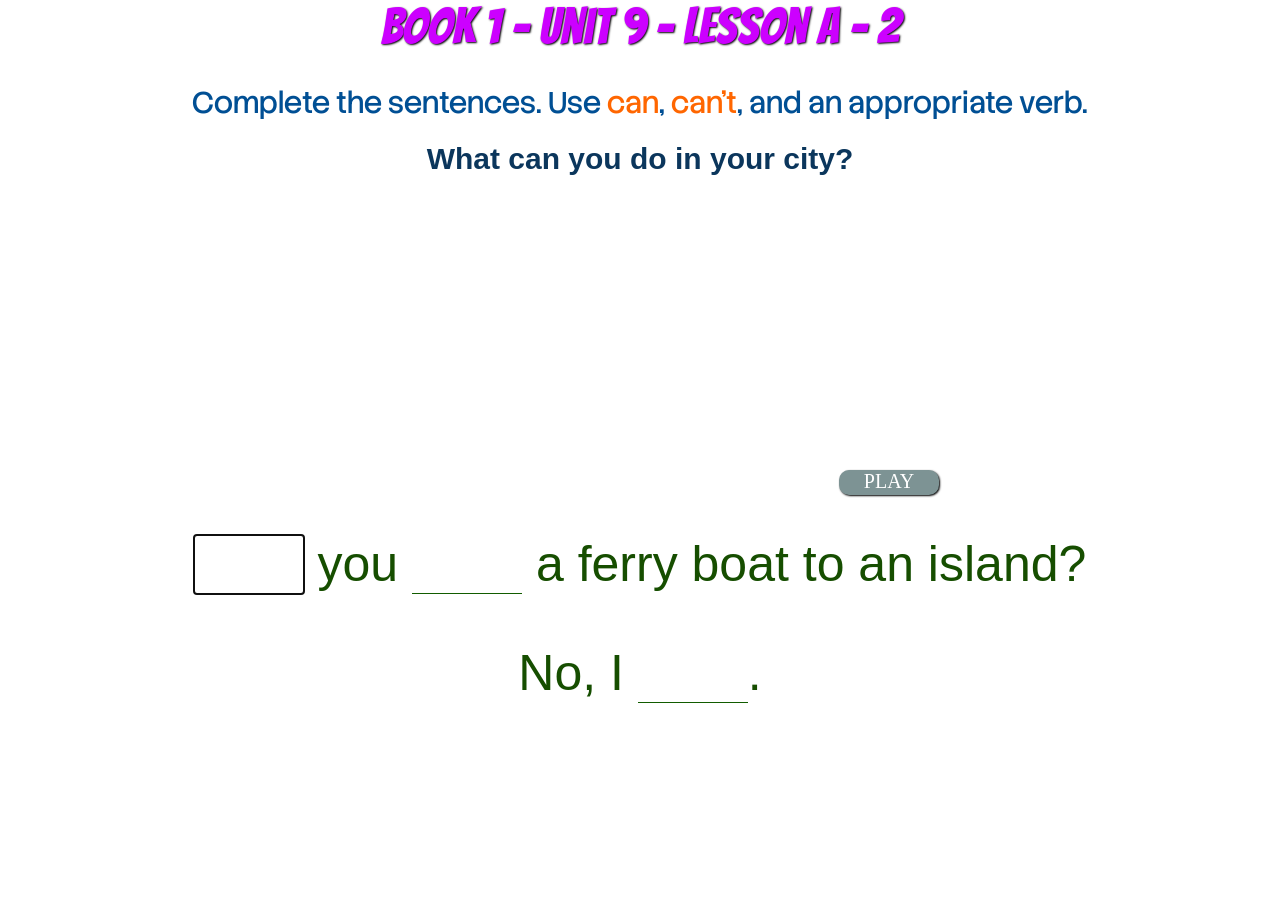
==== page2.html @ 5f4c2f85 "Add files via upload" ====
<!DOCTYPE html>
<html lang="en">
<head>
    <meta charset="UTF-8">
    <meta name="viewport" content="width=device-width, initial-scale=1.0">
    <link rel="stylesheet" href="style.css">
    <title>Book 1 - Unit 9 - Lesson A</title>
</head>
<body>

    <audio id="right" src="assets/right.mp3"></audio>

    <div class="heading">Book 1 - Unit 9 - Lesson A - 2</div>

    <div class="instructions">Complete the sentences. Use <span class="spans">can</span>, 
        <span class="spans">can't</span>, and an appropriate verb.</div>

    <div class="container">
        <div class="question">What can you do in your city?</div>

        <video id="video" class="videos" src="assets/ferry.mp4"></video>

        <div class="buttons" id="play">PLAY</div>

        <div class="sentences"><input id="input1" class="inputs" type="text" autofocus> you
        <input id="input2" class="inputs" type="text"> a ferry boat to an island? </div></div>

        <div class="sentences">No, I <input id="input3" class="inputs" type="text">.
        </div></div>

    <a id="next" class="next" href="page3.html">Next</a>



    <script src="page2.js"></script>
    
</body>
</html>
---- style.css ----
@import url('https://fonts.googleapis.com/css2?family=Bangers&family=Stack+Sans+Headline:wght@200..700&display=swap');

* {
    box-sizing: border-box;
    margin: 0 auto;
    padding: 0;
    text-align: center;
}

.heading {
    font-family: 'Bangers', sans-serif;
    font-size: 50px;
    color: rgb(204, 0, 255);
    text-shadow: 1px 1px 2px black;
    margin-bottom: 30px;
    user-select: none;
}

.instructions {
    font-size: 30px;
    font-family: 'Stack Sans Headline', sans-serif;
    color: rgb(0, 79, 148);
    margin-bottom: 20px;
    user-select: none;
}

.spans {
    color: rgb(255, 102, 0);
    user-select: none;
}

.question {
    font-size: 30px;
    font-family: 'Stack', sans-serif;
    color: rgb(11, 54, 92);
    margin-bottom: 20px;
    font-weight: 600;
    user-select: none;
}

.sentences {
    font-size: 50px;
    font-family: 'Stack', sans-serif;
    color: rgb(22, 78, 0);
    margin-bottom: 50px;
    user-select: none;
}

.inputs {
    width: 110px;
    font-size: 50px;
    border-style: none;
    border-bottom: 1px solid rgb(18, 92, 0);
    color: rgb(151, 1, 151);
    user-select: none;
}

.videos {
    width: 600px;
    position: relative;
    margin-bottom: 0px;
    cursor: pointer;
    border-radius: 20px;
    user-select: none;
}

.buttons {
    font-size: 20px;
    width: 100px;
    height: 25px;
    border-radius: 10px;
    box-shadow: 1px 1px 2px black;
    margin-bottom: 10px;
    cursor: pointer;
    background-color:rgb(125, 147, 148);
    color: white;
    position: relative;
    left: 249px;
    top: -30px;
    user-select: none;
    justify-content: center;
    align-items: center;
}

.buttons:active {
    box-shadow: none;
}

.next {
    position: relative;
    top: 0px;
    font-family: 'bangers';
    font-size: 50px;
    text-shadow: 1px 1px 2px black;
    text-decoration: none;
    user-select: none;
    visibility: hidden;
}
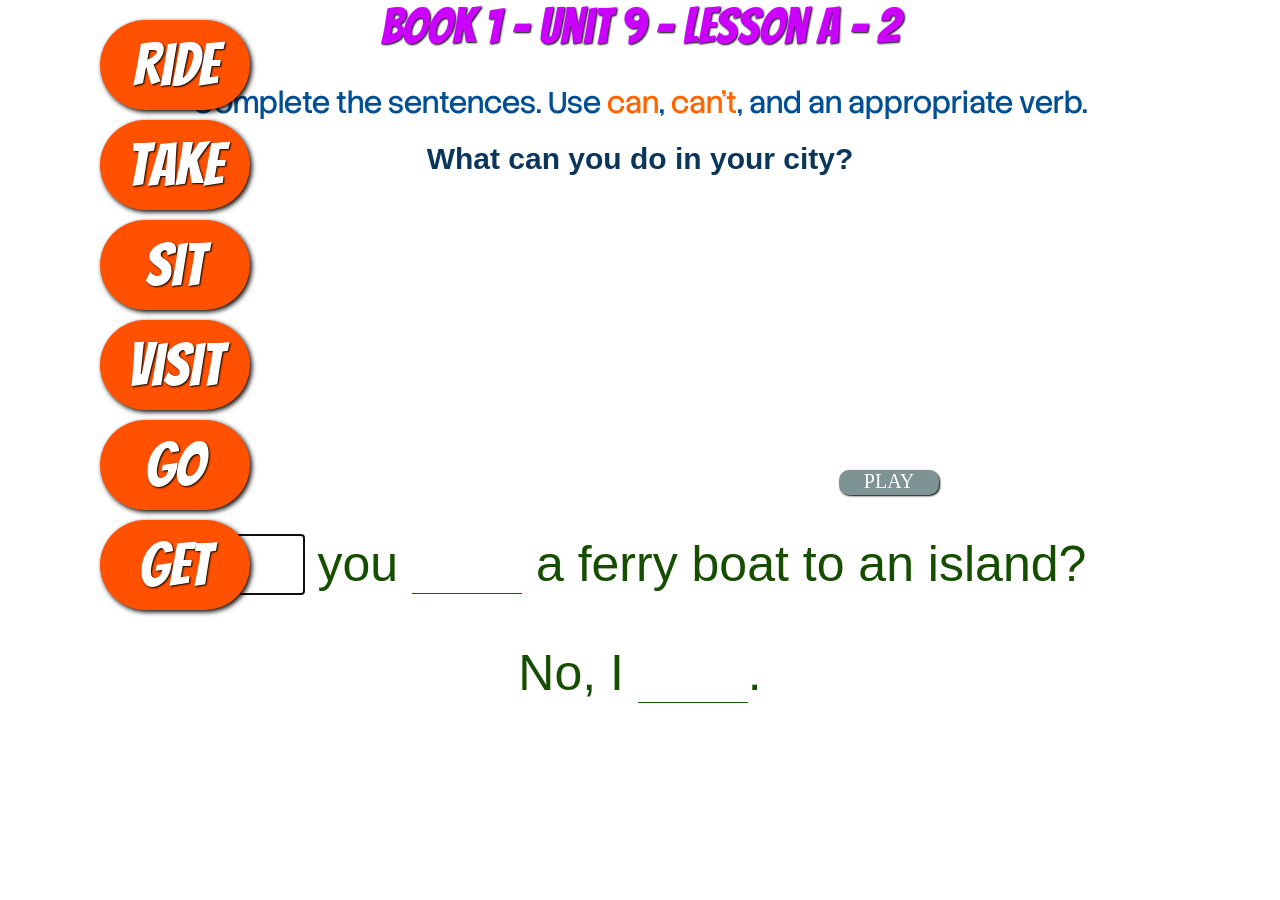
==== commit 92345535: "Add files via upload" ====
--- a/page2.html
+++ b/page2.html
@@ -9,6 +9,14 @@
 <body>
 
     <audio id="right" src="assets/right.mp3"></audio>
+
+    <div id="word1" class="words">ride</div>
+    <div id="word2" class="words">take</div>
+    <div id="word3" class="words">sit</div>
+    <div id="word4" class="words">visit</div>
+    <div id="word5" class="words">go</div>
+    <div id="word6" class="words">get</div>
+    
 
     <div class="heading">Book 1 - Unit 9 - Lesson A - 2</div>
 
--- a/style.css
+++ b/style.css
@@ -95,4 +95,73 @@
     text-decoration: none;
     user-select: none;
     visibility: hidden;
+}
+
+.words {
+    display: flex;
+    align-items: center;
+    justify-content: center;
+    position: absolute;
+    font-family: "bangers";
+    font-size: 60px;
+    text-shadow: 1px 1px 2px black;
+    color:rgb(255, 255, 255);
+    border-radius: 50px;
+    background-color: rgb(255, 81, 0);
+    width: 150px;
+    height: 90px;
+    padding: 15px;
+    box-shadow: 2px 2px 5px black;
+    cursor: pointer;
+    user-select: none;
+}
+
+#word1 {
+    left: 100px;
+    top: 20px;
+}
+
+#word2 {
+    left: 100px;
+    top: 120px;
+}
+
+#word3 {
+    left: 100px;
+    top: 220px;
+}
+
+#word4 {
+    left: 100px;
+    top: 320px;
+}
+
+#word5 {
+    left: 100px;
+    top: 420px;
+}
+
+#word6 {
+    left: 100px;
+    top: 520px;
+}
+
+#word7 {
+    left: 100px;
+    top: 520px;
+}
+
+#word8 {
+    left: 100px;
+    top: 620px;
+}
+
+#word9 {
+    left: 100px;
+    top: 720px;
+}
+
+#word10 {
+    left: 100px;
+    top: 820px;
 }
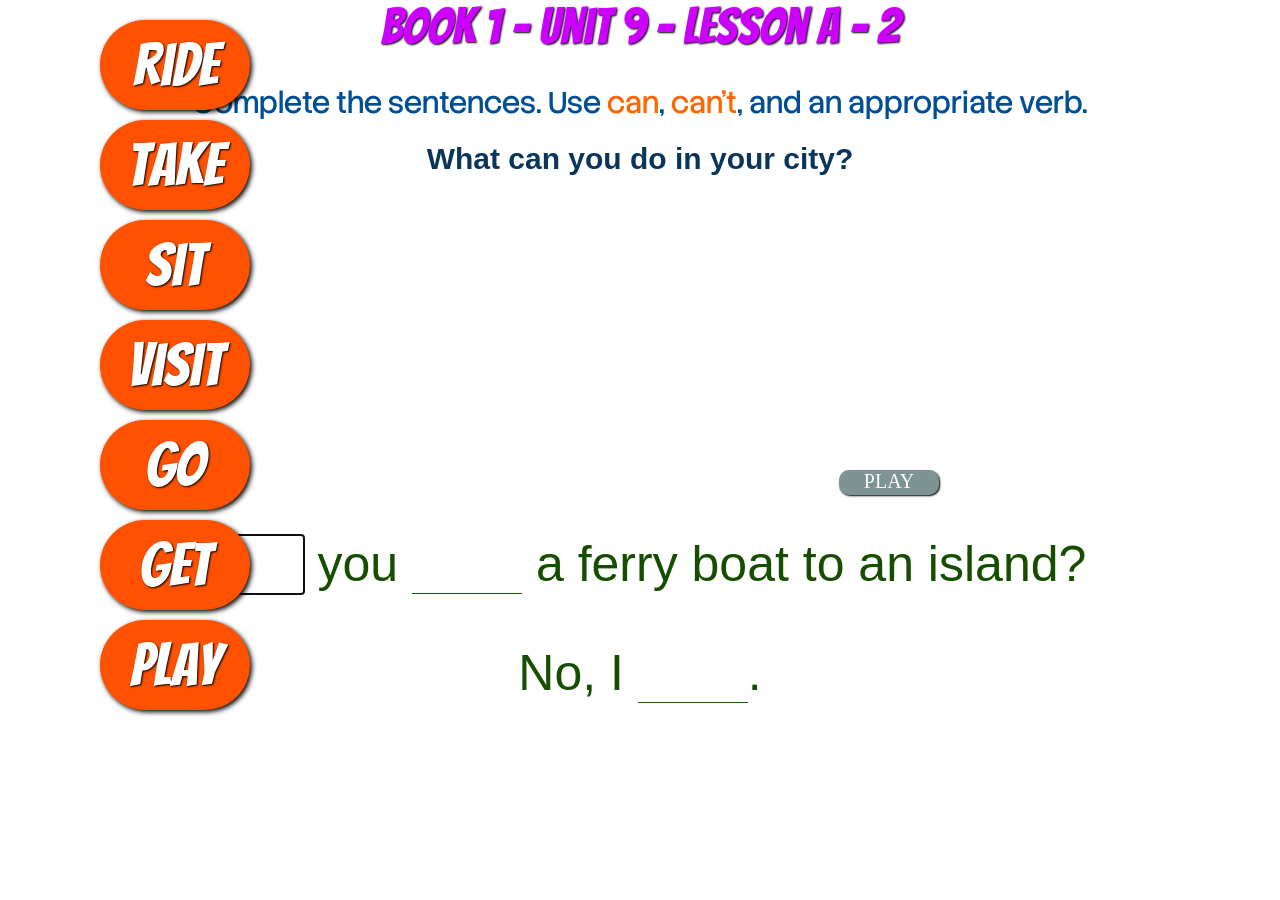
==== commit 68b499c9: "Add files via upload" ====
--- a/page2.html
+++ b/page2.html
@@ -16,6 +16,7 @@
     <div id="word4" class="words">visit</div>
     <div id="word5" class="words">go</div>
     <div id="word6" class="words">get</div>
+    <div id="word7" class="words">play</div>
     
 
     <div class="heading">Book 1 - Unit 9 - Lesson A - 2</div>
--- a/style.css
+++ b/style.css
@@ -148,20 +148,16 @@
 
 #word7 {
     left: 100px;
-    top: 520px;
+    top: 620px;
 }
 
 #word8 {
     left: 100px;
-    top: 620px;
+    top: 720px;
 }
 
 #word9 {
     left: 100px;
-    top: 720px;
+    top: 820px;
 }
 
-#word10 {
-    left: 100px;
-    top: 820px;
-}
